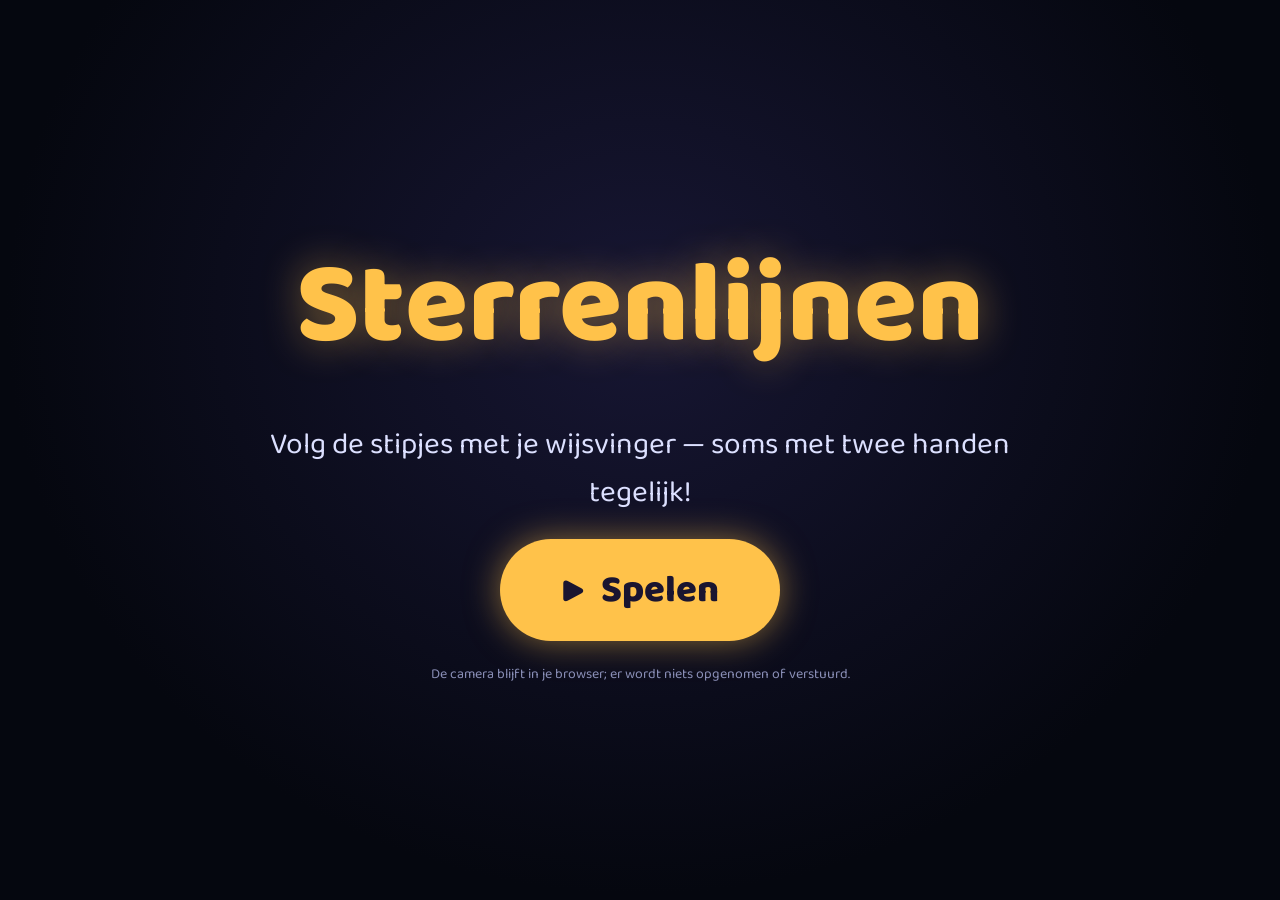
==== index.html @ 210f2b54 "Webversie naar de repo-root + automatische deploy naar GitHub Pages - index.html/js/assets/vendor ui" ====
<!DOCTYPE html>
<html lang="nl">
<head>
  <meta charset="utf-8">
  <meta name="viewport" content="width=device-width, initial-scale=1, user-scalable=no">
  <title>Sterrenlijnen</title>
  <link rel="stylesheet" href="style.css">
  <link rel="icon" href="data:image/svg+xml,<svg xmlns='http://www.w3.org/2000/svg' viewBox='0 0 100 100'><text y='80' font-size='80'>⭐</text></svg>">
</head>
<body>
  <video id="cam" playsinline muted></video>
  <canvas id="scherm"></canvas>

  <div id="overlay">
    <h1>Sterrenlijnen</h1>
    <p class="uitleg">Volg de stipjes met je wijsvinger — soms met twee handen tegelijk!</p>
    <button id="start">▶&nbsp; Spelen</button>
    <p class="klein">De camera blijft in je browser; er wordt niets opgenomen of verstuurd.</p>
    <p id="foutmelding" hidden></p>
  </div>

  <div id="knoppen" hidden>
    <button id="geluid" title="Geluid aan/uit">🔊</button>
    <button id="volscherm" title="Volledig scherm">⛶</button>
  </div>

  <script type="module" src="js/main.js"></script>
</body>
</html>
---- style.css ----
@font-face {
  font-family: "Baloo 2";
  src: url("assets/Baloo2.ttf") format("truetype");
  font-weight: 400 800;
}

* { margin: 0; padding: 0; box-sizing: border-box; }

html, body {
  height: 100%;
  overflow: hidden;
  background: #05070f;
  font-family: "Baloo 2", system-ui, sans-serif;
  color: #fff;
}

#cam { display: none; }

#scherm {
  position: fixed;
  inset: 0;
  width: 100vw;
  height: 100vh;
  touch-action: none;
}

#overlay {
  position: fixed;
  inset: 0;
  display: flex;
  flex-direction: column;
  align-items: center;
  justify-content: center;
  gap: 22px;
  background: radial-gradient(ellipse at 50% 35%, #171633 0%, #05070f 70%);
  text-align: center;
  padding: 24px;
  z-index: 10;
}

#overlay h1 {
  font-size: clamp(52px, 9vw, 120px);
  font-weight: 800;
  color: #ffc24a;
  text-shadow: 0 0 40px rgba(255, 194, 74, .45);
}

#overlay .uitleg { font-size: clamp(18px, 2.6vw, 30px); color: #dce0ff; max-width: 26em; }
#overlay .klein  { font-size: 14px; color: #8b90b8; }

#start {
  font: 800 clamp(24px, 3.2vw, 38px) "Baloo 2", sans-serif;
  color: #1a1530;
  background: #ffc24a;
  border: none;
  border-radius: 999px;
  padding: .55em 1.6em;
  cursor: pointer;
  box-shadow: 0 0 34px rgba(255, 194, 74, .5);
  transition: transform .15s;
}
#start:hover { transform: scale(1.06); }

#foutmelding { color: #ff8a8a; font-size: 18px; max-width: 34em; }

#knoppen {
  position: fixed;
  top: 14px;
  left: 14px;
  display: flex;
  gap: 10px;
  z-index: 5;
}
#knoppen button {
  font-size: 22px;
  width: 46px;
  height: 46px;
  border: none;
  border-radius: 50%;
  background: rgba(23, 22, 51, .65);
  color: #fff;
  cursor: pointer;
}
#knoppen button:hover { background: rgba(43, 42, 81, .8); }
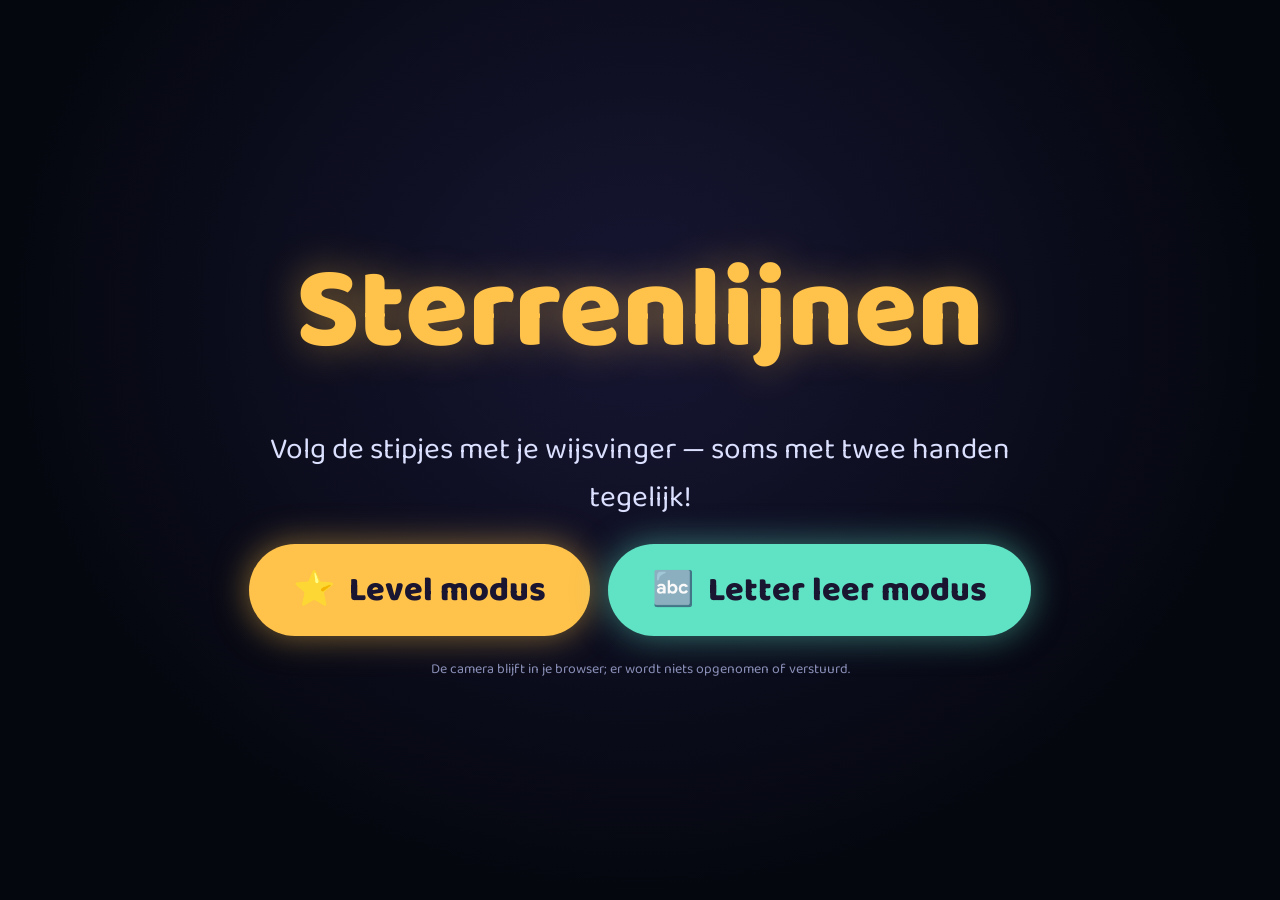
==== commit 76f9d2dd: "Letter leer modus: a t/m z natrekken in echte schrijfvolgorde Alle 26 kleine drukletters als halen d" ====
--- a/index.html
+++ b/index.html
@@ -14,7 +14,10 @@
   <div id="overlay">
     <h1>Sterrenlijnen</h1>
     <p class="uitleg">Volg de stipjes met je wijsvinger — soms met twee handen tegelijk!</p>
-    <button id="start">▶&nbsp; Spelen</button>
+    <div class="knopRij">
+      <button id="start" class="startknop">⭐&nbsp; Level modus</button>
+      <button id="startLetters" class="startknop letters">🔤&nbsp; Letter leer modus</button>
+    </div>
     <p class="klein">De camera blijft in je browser; er wordt niets opgenomen of verstuurd.</p>
     <p id="foutmelding" hidden></p>
   </div>
@@ -22,6 +25,8 @@
   <div id="knoppen" hidden>
     <button id="geluid" title="Geluid aan/uit">🔊</button>
     <button id="volscherm" title="Volledig scherm">⛶</button>
+    <button id="overslaan" title="Level overslaan">⏭</button>
+    <button id="wissel" title="Wissel van modus">🔤</button>
   </div>
 
   <script type="module" src="js/main.js"></script>
--- a/style.css
+++ b/style.css
@@ -48,18 +48,32 @@
 #overlay .uitleg { font-size: clamp(18px, 2.6vw, 30px); color: #dce0ff; max-width: 26em; }
 #overlay .klein  { font-size: 14px; color: #8b90b8; }
 
-#start {
-  font: 800 clamp(24px, 3.2vw, 38px) "Baloo 2", sans-serif;
+.knopRij {
+  display: flex;
+  gap: 18px;
+  flex-wrap: wrap;
+  justify-content: center;
+}
+
+.startknop {
+  font: 800 clamp(22px, 2.8vw, 34px) "Baloo 2", sans-serif;
   color: #1a1530;
   background: #ffc24a;
   border: none;
   border-radius: 999px;
-  padding: .55em 1.6em;
+  padding: .55em 1.3em;
   cursor: pointer;
   box-shadow: 0 0 34px rgba(255, 194, 74, .5);
   transition: transform .15s;
 }
-#start:hover { transform: scale(1.06); }
+.startknop:hover { transform: scale(1.06); }
+
+/* Letter leer modus: in het kinderfont Kermit (Microsoft 365) als dat er is */
+.startknop.letters {
+  font-family: "Kermit", "Baloo 2", sans-serif;
+  background: #5fe3c4;
+  box-shadow: 0 0 34px rgba(95, 227, 196, .5);
+}
 
 #foutmelding { color: #ff8a8a; font-size: 18px; max-width: 34em; }
 
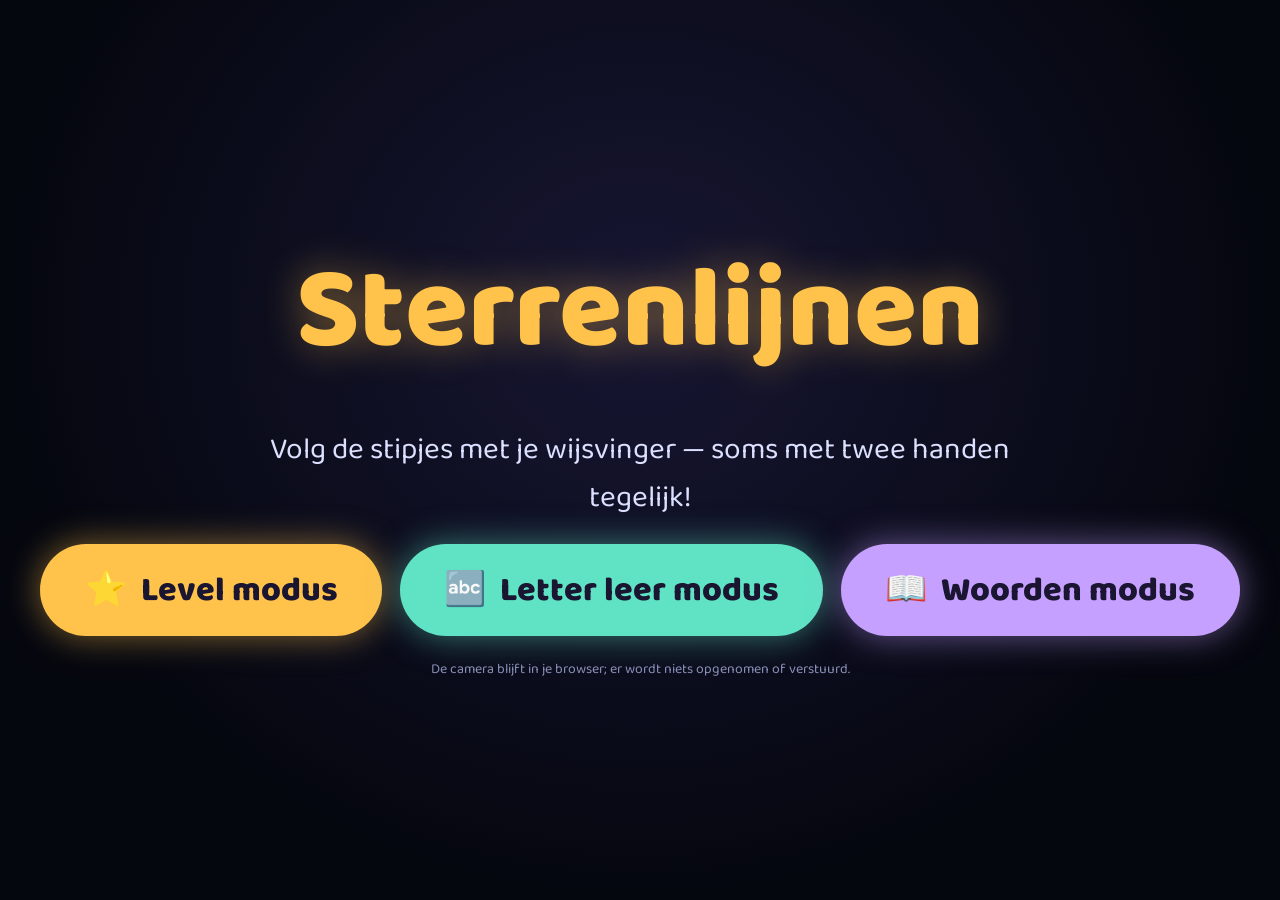
==== commit 584f4a84: "Woorden modus: korte leeswoorden natrekken, letter voor letter Twintig klankzuivere woorden (ik, aap" ====
--- a/index.html
+++ b/index.html
@@ -17,6 +17,7 @@
     <div class="knopRij">
       <button id="start" class="startknop">⭐&nbsp; Level modus</button>
       <button id="startLetters" class="startknop letters">🔤&nbsp; Letter leer modus</button>
+      <button id="startWoorden" class="startknop woorden">📖&nbsp; Woorden modus</button>
     </div>
     <p class="klein">De camera blijft in je browser; er wordt niets opgenomen of verstuurd.</p>
     <p id="foutmelding" hidden></p>
--- a/style.css
+++ b/style.css
@@ -68,11 +68,18 @@
 }
 .startknop:hover { transform: scale(1.06); }
 
-/* Letter leer modus: in het kinderfont Kermit (Microsoft 365) als dat er is */
+/* Letter/Woorden modus: in het kinderfont Kermit (Microsoft 365) als dat er is */
+.startknop.letters,
+.startknop.woorden {
+  font-family: "Kermit", "Baloo 2", sans-serif;
+}
 .startknop.letters {
-  font-family: "Kermit", "Baloo 2", sans-serif;
   background: #5fe3c4;
   box-shadow: 0 0 34px rgba(95, 227, 196, .5);
+}
+.startknop.woorden {
+  background: #c5a0ff;
+  box-shadow: 0 0 34px rgba(197, 160, 255, .5);
 }
 
 #foutmelding { color: #ff8a8a; font-size: 18px; max-width: 34em; }
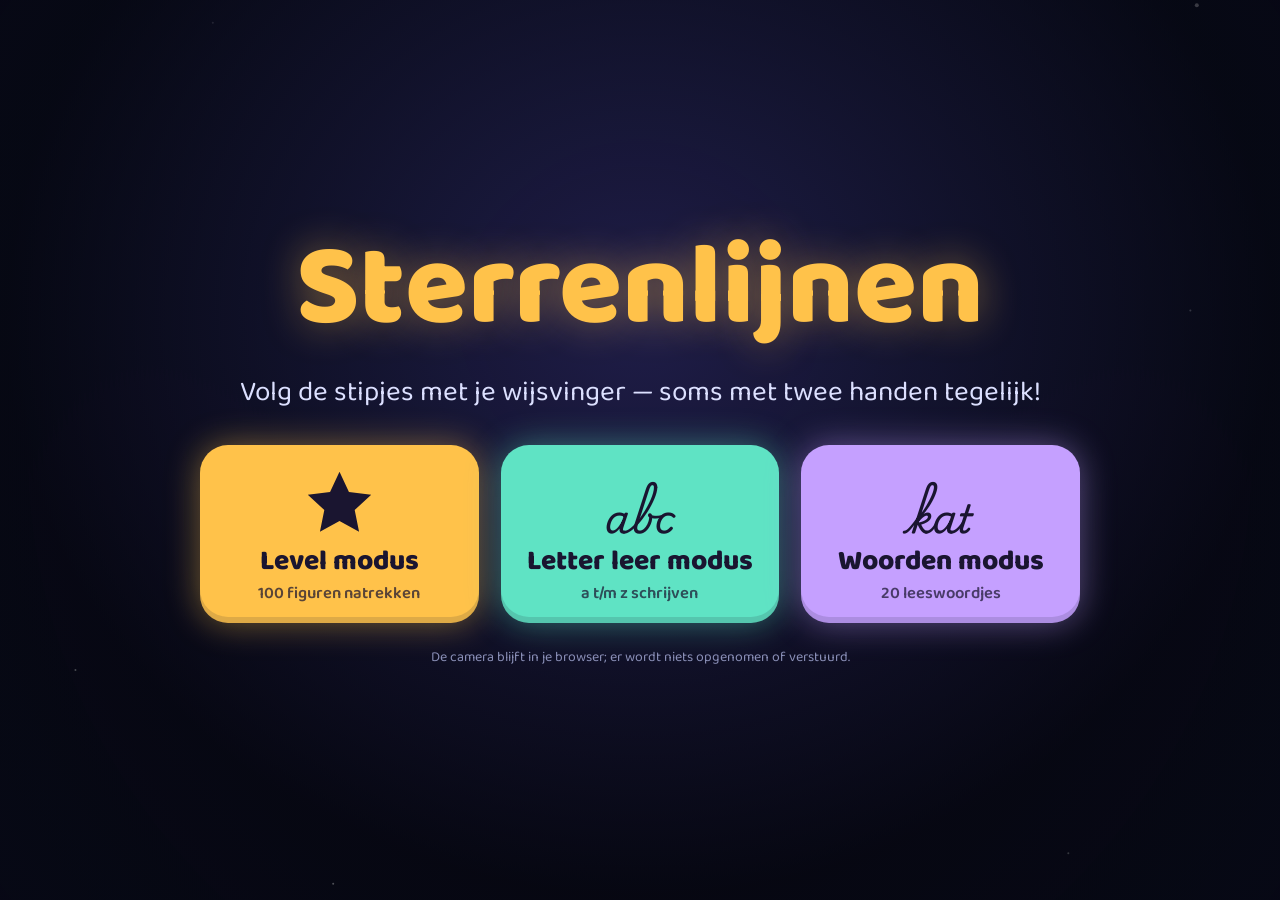
==== commit cb810e32: "Echte lettervormen, strakker natrekken, ankerwoorden en een vlottere, scherpere app - Letters/woorde" ====
--- a/index.html
+++ b/index.html
@@ -2,32 +2,60 @@
 <html lang="nl">
 <head>
   <meta charset="utf-8">
-  <meta name="viewport" content="width=device-width, initial-scale=1, user-scalable=no">
+  <meta name="viewport" content="width=device-width, initial-scale=1, user-scalable=no, viewport-fit=cover">
   <title>Sterrenlijnen</title>
+  <meta name="description" content="Trek figuren, letters en woorden na met je wijsvinger voor de camera. Voor kinderen, volledig in de browser.">
+  <meta name="theme-color" content="#05070f">
+  <link rel="manifest" href="manifest.webmanifest">
+  <link rel="icon" href="assets/icoon.svg" type="image/svg+xml">
+  <link rel="preload" href="assets/Baloo2.woff2" as="font" type="font/woff2" crossorigin>
   <link rel="stylesheet" href="style.css">
-  <link rel="icon" href="data:image/svg+xml,<svg xmlns='http://www.w3.org/2000/svg' viewBox='0 0 100 100'><text y='80' font-size='80'>⭐</text></svg>">
 </head>
 <body>
   <video id="cam" playsinline muted></video>
+  <canvas id="hemel"></canvas>
   <canvas id="scherm"></canvas>
 
-  <div id="overlay">
+  <main id="overlay">
     <h1>Sterrenlijnen</h1>
     <p class="uitleg">Volg de stipjes met je wijsvinger — soms met twee handen tegelijk!</p>
     <div class="knopRij">
-      <button id="start" class="startknop">⭐&nbsp; Level modus</button>
-      <button id="startLetters" class="startknop letters">🔤&nbsp; Letter leer modus</button>
-      <button id="startWoorden" class="startknop woorden">📖&nbsp; Woorden modus</button>
+      <button class="startknop" data-modus="level">
+        <svg class="beeld" viewBox="0 0 24 24" aria-hidden="true"><path d="M12 2.6l2.8 6 6.6.8-4.9 4.5 1.3 6.5L12 17.2l-5.8 3.2 1.3-6.5L2.6 9.4l6.6-.8z"/></svg>
+        <span class="naam">Level modus</span>
+        <span class="sub">100 figuren natrekken</span>
+      </button>
+      <button class="startknop letters" data-modus="letter">
+        <span class="beeld schrijf" aria-hidden="true">abc</span>
+        <span class="naam">Letter leer modus</span>
+        <span class="sub">a t/m z schrijven</span>
+      </button>
+      <button class="startknop woorden" data-modus="woord">
+        <span class="beeld schrijf" aria-hidden="true">kat</span>
+        <span class="naam">Woorden modus</span>
+        <span class="sub">20 leeswoordjes</span>
+      </button>
     </div>
+    <p id="status" role="status" hidden><span class="draaier"></span>Even laden…</p>
+    <p id="foutmelding" role="alert" hidden></p>
     <p class="klein">De camera blijft in je browser; er wordt niets opgenomen of verstuurd.</p>
-    <p id="foutmelding" hidden></p>
-  </div>
+  </main>
 
   <div id="knoppen" hidden>
-    <button id="geluid" title="Geluid aan/uit">🔊</button>
-    <button id="volscherm" title="Volledig scherm">⛶</button>
-    <button id="overslaan" title="Level overslaan">⏭</button>
-    <button id="wissel" title="Wissel van modus">🔤</button>
+    <button id="geluid" title="Geluid aan/uit (M)" aria-label="Geluid aan/uit">
+      <svg viewBox="0 0 24 24" aria-hidden="true"><path d="M4 9.5h3.5L12 5.5v13l-4.5-4H4z" fill="currentColor"/><path class="golf" d="M15.5 9a4.5 4.5 0 010 6M18 6.5a8 8 0 010 11"/><path class="kruis" d="M16 9.5l5 5m0-5l-5 5"/></svg>
+    </button>
+    <button id="volscherm" title="Volledig scherm (F)" aria-label="Volledig scherm">
+      <svg viewBox="0 0 24 24" aria-hidden="true"><path d="M4 9V4h5M15 4h5v5M20 15v5h-5M9 20H4v-5"/></svg>
+    </button>
+    <button id="overslaan" title="Overslaan (N of →)" aria-label="Overslaan">
+      <svg viewBox="0 0 24 24" aria-hidden="true"><path d="M5 5.5l9 6.5-9 6.5z" fill="currentColor"/><path d="M18.5 5.5v13"/></svg>
+    </button>
+    <button id="wissel" title="Wissel van modus (W)" aria-label="Wissel van modus">
+      <svg class="naar-level" viewBox="0 0 24 24" aria-hidden="true"><path d="M12 3.5l2.5 5.400 5.900.7-4.400 4 1.200 5.800L12 16.5l-5.200 2.900L8 13.600l-4.400-4 5.900-.7z" fill="currentColor"/></svg>
+      <span class="naar-letter schrijf" aria-hidden="true">a</span>
+      <span class="naar-woord schrijf" aria-hidden="true">kat</span>
+    </button>
   </div>
 
   <script type="module" src="js/main.js"></script>
--- a/style.css
+++ b/style.css
@@ -1,7 +1,24 @@
 @font-face {
   font-family: "Baloo 2";
-  src: url("assets/Baloo2.ttf") format("truetype");
+  src: url("assets/Baloo2.woff2") format("woff2");
   font-weight: 400 800;
+  font-display: swap;
+}
+
+/* Nederlands schoolschrift met lussen (Google/TypeTogether, OFL, gebundeld) */
+@font-face {
+  font-family: "Playwrite NL";
+  src: url("assets/PlaywriteNL.woff2") format("woff2");
+  font-weight: 100 400;
+  font-display: swap;
+}
+
+:root {
+  --nacht: #05070f;
+  --amber: #ffc24a;
+  --teal: #5fe3c4;
+  --lila: #c5a0ff;
+  --inkt: #1a1530;
 }
 
 * { margin: 0; padding: 0; box-sizing: border-box; }
@@ -9,20 +26,29 @@
 html, body {
   height: 100%;
   overflow: hidden;
-  background: #05070f;
+  background: var(--nacht);
   font-family: "Baloo 2", system-ui, sans-serif;
   color: #fff;
 }
 
-#cam { display: none; }
-
-#scherm {
+/* Lagen van achter naar voor: camerabeeld, hemel (vignet + sterren), spel. */
+#cam, #hemel, #scherm {
   position: fixed;
   inset: 0;
-  width: 100vw;
-  height: 100vh;
-  touch-action: none;
-}
+  width: 100%;
+  height: 100%;
+}
+
+/* het scherm is een spiegel; cover-fit moet gelijk lopen met camNaarScherm */
+#cam {
+  object-fit: cover;
+  transform: scaleX(-1);
+  opacity: 0;
+  transition: opacity .6s;
+}
+#cam.aan { opacity: 1; }
+
+#scherm { touch-action: none; }
 
 #overlay {
   position: fixed;
@@ -31,75 +57,148 @@
   flex-direction: column;
   align-items: center;
   justify-content: center;
-  gap: 22px;
-  background: radial-gradient(ellipse at 50% 35%, #171633 0%, #05070f 70%);
+  gap: clamp(14px, 2.6vh, 26px);
+  background: radial-gradient(ellipse at 50% 35%, rgba(34, 32, 78, .9) 0%, rgba(5, 7, 15, .55) 70%);
   text-align: center;
   padding: 24px;
   z-index: 10;
-}
+  overflow-y: auto;
+  transition: opacity .45s, transform .45s;
+}
+#overlay.weg { opacity: 0; transform: scale(1.04); pointer-events: none; }
 
 #overlay h1 {
-  font-size: clamp(52px, 9vw, 120px);
+  font-size: clamp(48px, 9vw, 116px);
   font-weight: 800;
-  color: #ffc24a;
+  line-height: 1;
+  color: var(--amber);
   text-shadow: 0 0 40px rgba(255, 194, 74, .45);
 }
 
-#overlay .uitleg { font-size: clamp(18px, 2.6vw, 30px); color: #dce0ff; max-width: 26em; }
-#overlay .klein  { font-size: 14px; color: #8b90b8; }
+#overlay .uitleg {
+  font-size: clamp(17px, 2.4vw, 28px);
+  color: #dce0ff;
+  max-width: 30em;
+  text-wrap: balance;
+}
+#overlay .klein { font-size: 14px; color: #8b90b8; }
 
 .knopRij {
+  display: grid;
+  grid-template-columns: repeat(3, minmax(0, 1fr));
+  gap: clamp(12px, 1.8vw, 22px);
+  width: min(100%, 880px);
+  margin-top: 6px;
+}
+
+.startknop {
+  --kleur: var(--amber);
   display: flex;
-  gap: 18px;
-  flex-wrap: wrap;
-  justify-content: center;
-}
-
-.startknop {
-  font: 800 clamp(22px, 2.8vw, 34px) "Baloo 2", sans-serif;
-  color: #1a1530;
-  background: #ffc24a;
+  flex-direction: column;
+  align-items: center;
+  gap: 2px;
+  font-family: inherit;
+  color: var(--inkt);
+  background: var(--kleur);
   border: none;
-  border-radius: 999px;
-  padding: .55em 1.3em;
+  border-radius: 28px;
+  padding: 18px 14px 16px;
   cursor: pointer;
-  box-shadow: 0 0 34px rgba(255, 194, 74, .5);
-  transition: transform .15s;
-}
-.startknop:hover { transform: scale(1.06); }
-
-/* Letter/Woorden modus: in het kinderfont Kermit (Microsoft 365) als dat er is */
-.startknop.letters,
-.startknop.woorden {
-  font-family: "Kermit", "Baloo 2", sans-serif;
-}
-.startknop.letters {
-  background: #5fe3c4;
-  box-shadow: 0 0 34px rgba(95, 227, 196, .5);
-}
-.startknop.woorden {
-  background: #c5a0ff;
-  box-shadow: 0 0 34px rgba(197, 160, 255, .5);
-}
+  box-shadow: 0 0 34px color-mix(in srgb, var(--kleur) 45%, transparent),
+              inset 0 -6px 0 rgba(26, 21, 48, .14);
+  transition: transform .15s, box-shadow .15s, opacity .2s;
+}
+.startknop.letters { --kleur: var(--teal); }
+.startknop.woorden { --kleur: var(--lila); }
+.startknop:hover:not(:disabled) { transform: translateY(-4px) scale(1.03); }
+.startknop:active:not(:disabled) { transform: scale(.97); }
+.startknop:disabled { opacity: .55; cursor: progress; }
+.startknop:focus-visible, #knoppen button:focus-visible {
+  outline: 3px solid #fff;
+  outline-offset: 3px;
+}
+
+.startknop .beeld {
+  height: clamp(54px, 9vh, 84px);
+  display: grid;
+  place-items: center;
+}
+.startknop svg.beeld { aspect-ratio: 1; fill: var(--inkt); }
+.startknop .naam { font-size: clamp(18px, 2.2vw, 28px); font-weight: 800; line-height: 1.15; }
+.startknop .sub  { font-size: clamp(13px, 1.3vw, 17px); font-weight: 600; opacity: .72; }
+
+/* het schoolschrift (Playwrite NL heeft geen vet) */
+.schrijf { font-family: "Playwrite NL", "Baloo 2", sans-serif; font-weight: 400; }
+.startknop .schrijf { font-size: clamp(26px, 4.4vh, 42px); }
+
+@media (max-width: 620px) {
+  .knopRij { grid-template-columns: 1fr; width: min(100%, 340px); }
+  .startknop { padding: 10px 14px 12px; }
+  .startknop .beeld { height: 58px; }
+  .startknop .schrijf { font-size: 24px; }
+}
+
+#status { font-size: 18px; color: #dce0ff; display: flex; align-items: center; gap: 10px; }
+.draaier {
+  width: 18px;
+  height: 18px;
+  border-radius: 50%;
+  border: 3px solid rgba(255, 255, 255, .25);
+  border-top-color: var(--amber);
+  animation: draai .8s linear infinite;
+}
+@keyframes draai { to { transform: rotate(360deg); } }
 
 #foutmelding { color: #ff8a8a; font-size: 18px; max-width: 34em; }
+
+[hidden] { display: none !important; }
 
 #knoppen {
   position: fixed;
-  top: 14px;
-  left: 14px;
+  top: max(14px, env(safe-area-inset-top));
+  left: max(14px, env(safe-area-inset-left));
   display: flex;
   gap: 10px;
   z-index: 5;
 }
 #knoppen button {
-  font-size: 22px;
   width: 46px;
   height: 46px;
+  display: grid;
+  place-items: center;
   border: none;
   border-radius: 50%;
   background: rgba(23, 22, 51, .65);
-  color: #fff;
+  color: #e8eaff;
   cursor: pointer;
-}
-#knoppen button:hover { background: rgba(43, 42, 81, .8); }
+  transition: background .15s, transform .15s;
+}
+#knoppen button:hover { background: rgba(43, 42, 81, .85); }
+#knoppen button:active { transform: scale(.92); }
+#knoppen svg {
+  width: 24px;
+  height: 24px;
+  fill: none;
+  stroke: currentColor;
+  stroke-width: 2;
+  stroke-linecap: round;
+  stroke-linejoin: round;
+}
+#knoppen .schrijf { font-size: 15px; line-height: 1; }
+
+#geluid .kruis, #geluid.uit .golf { display: none; }
+#geluid.uit .kruis { display: inline; }
+#geluid.uit { color: #8b90b8; }
+
+/* wisselknop toont de modus waar je heen gaat */
+#wissel > * { display: none; }
+#wissel[data-naar="level"] .naar-level,
+#wissel[data-naar="letter"] .naar-letter,
+#wissel[data-naar="woord"] .naar-woord { display: block; }
+#wissel[data-naar="level"] { color: var(--amber); }
+#wissel[data-naar="letter"] { color: var(--teal); }
+#wissel[data-naar="woord"] { color: var(--lila); }
+
+@media (prefers-reduced-motion: reduce) {
+  #overlay, #cam, .startknop { transition: none; }
+}
